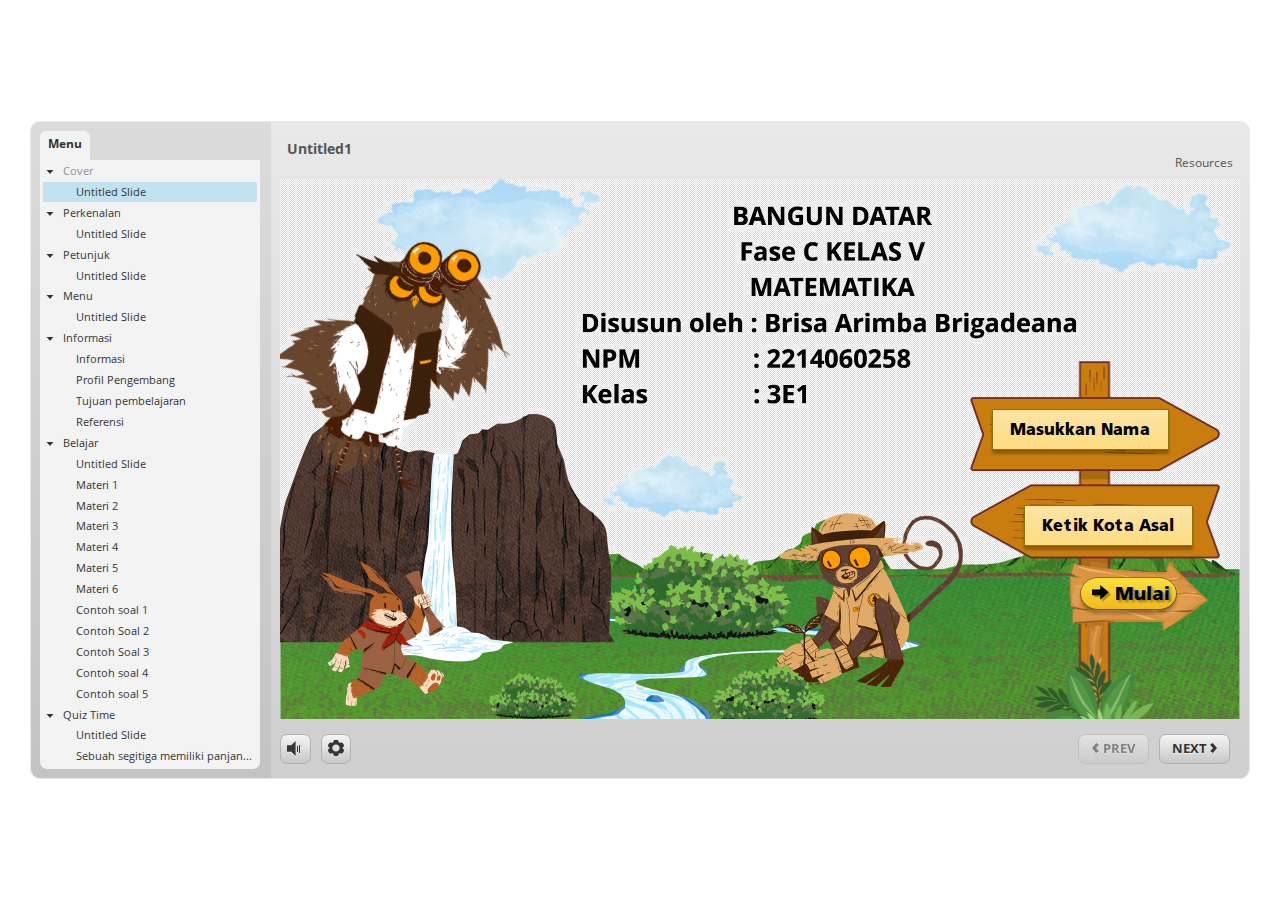
==== index.html @ ab751fc9 "File Upload" ====
﻿<!doctype html>
<html lang="en-US">
<head>
  <meta charset="utf-8">
  <!-- Created using Storyline 3 - http://www.articulate.com  -->
  <!-- version: 3.20.30234.0 -->
  <title>Untitled1</title>
  <meta http-equiv="x-ua-compatible" content="IE=edge"/>
  <meta name="viewport" content="width=device-width,initial-scale=1,user-scalable=no,shrink-to-fit=no,minimal-ui"/>
  <meta name="apple-mobile-web-app-capable" content="yes"/>
  <style>
    html, body { height: 100%; padding: 0; margin: 0 }
    #app { height: 100%; width: 100%; }
  </style>

  <script>
    window.DS = {};
    window.globals = {
      DATA_PATH_BASE: '',
      HAS_FRAME: true,
      HAS_SLIDE: true,

      lmsPresent: false,
      tinCanPresent: false,
      cmi5Present: false,
      aoSupport: false,
      scale: 'noscale',
      captureRc: false,
      browserSize: 'optimal',
      bgColor: '#FFFFFF',
      features: '',
      themeName: 'classic',
      preloaderColor: '#FFFFFF',
      suppressAnalytics: false,
      productChannel: 'perpetual',
      publishSource: 'storyline',
      aid: '',
      cid: 'eb640984-885f-4f83-a973-9cfa91895f8e',
      playerVersion: '3.20.30234.0',
      publishTimestamp: '2024-11-30T09:10:48.0276136Z',
      maxIosVideoElements: 10,
      connectionSettings: { },

      
      parseParams: function(qs) {
        if (window.globals.parsedParams != null) {
          return window.globals.parsedParams;
        }
        qs = (qs || window.location.search.substr(1)).split('+').join(' ');
        var params = {},
            tokens,
            re = /[?&]?([^=]+)=([^&]*)/g;

        while (tokens = re.exec(qs)) {
          params[decodeURIComponent(tokens[1]).trim()] =
            decodeURIComponent(tokens[2]).trim();
        }
        window.globals.parsedParams = params;
        return params;
      }

    };
  </script>
  <script>
    var isIe11 = ('ActiveXObject' in window || window.MSBlobBuilder != null)
      && window.msCrypto != null && !window.ActiveXObject;
    if (isIe11) {
      window.globals.unsupportedBrowser = true;
      document.write(atob('[base64]'));
    }
  </script>
  
  <script>window.THREE = { };</script>
  
</head>
<body style="background: #FFFFFF" class="cs-HTML theme-classic">
  <!-- 360 -->
  <script>!function(){var e,i=/iPhone/i,o=/iPod/i,n=/iPad/i,t=/\biOS-universal(?:.+)Mac\b/i,r=/\bAndroid(?:.+)Mobile\b/i,a=/Android/i,d=/(?:SD4930UR|\bSilk(?:.+)Mobile\b)/i,p=/Silk/i,l=/Windows Phone/i,u=/\bWindows(?:.+)ARM\b/i,b=/BlackBerry/i,s=/BB10/i,c=/Opera Mini/i,f=/\b(CriOS|Chrome)(?:.+)Mobile/i,h=/Mobile(?:.+)Firefox\b/i,v=function(e){return void 0!==e&&"MacIntel"===e.platform&&"number"==typeof e.maxTouchPoints&&e.maxTouchPoints>1&&"undefined"==typeof MSStream};e=function(e){var m={userAgent:"",platform:"",maxTouchPoints:0};e||"undefined"==typeof navigator?"string"==typeof e?m.userAgent=e:e&&e.userAgent&&(m={userAgent:e.userAgent,platform:e.platform,maxTouchPoints:e.maxTouchPoints||0}):m={userAgent:navigator.userAgent,platform:navigator.platform,maxTouchPoints:navigator.maxTouchPoints||0};var g=m.userAgent,y=g.split("[FBAN");void 0!==y[1]&&(g=y[0]),void 0!==(y=g.split("Twitter"))[1]&&(g=y[0]);var A=function(e){return function(i){return i.test(e)}}(g),w={apple:{phone:A(i)&&!A(l),ipod:A(o),tablet:!A(i)&&(A(n)||v(m))&&!A(l),universal:A(t),device:(A(i)||A(o)||A(n)||A(t)||v(m))&&!A(l)},amazon:{phone:A(d),tablet:!A(d)&&A(p),device:A(d)||A(p)},android:{phone:!A(l)&&A(d)||!A(l)&&A(r),tablet:!A(l)&&!A(d)&&!A(r)&&(A(p)||A(a)),device:!A(l)&&(A(d)||A(p)||A(r)||A(a))||A(/\bokhttp\b/i)},windows:{phone:A(l),tablet:A(u),device:A(l)||A(u)},other:{blackberry:A(b),blackberry10:A(s),opera:A(c),firefox:A(h),chrome:A(f),device:A(b)||A(s)||A(c)||A(h)||A(f)},any:!1,phone:!1,tablet:!1};return w.any=w.apple.device||w.android.device||w.windows.device||w.other.device,w.phone=w.apple.phone||w.android.phone||w.windows.phone,w.tablet=w.apple.tablet||w.android.tablet||w.windows.tablet,w}(),"object"==typeof exports&&"undefined"!=typeof module?module.exports=e:"function"==typeof define&&define.amd?define((function(){return e})):this.isMobile=e}();
    window.isMobile.apple.tablet = window.isMobile.apple.tablet ||
      (navigator.platform === 'MacIntel' && navigator.maxTouchPoints > 1);
    window.isMobile.apple.device = window.isMobile.apple.device || window.isMobile.apple.tablet;
    window.isMobile.tablet = window.isMobile.tablet || window.isMobile.apple.tablet;
    window.isMobile.any = window.isMobile.any || window.isMobile.apple.tablet;
  </script>

  <div id="focus-sink" tabindex="-1"></div>

  <div id="preso"></div>
  <script>
    (function() {

      var classTypes = [ 'desktop', 'mobile', 'phone', 'tablet' ];

      var addDeviceClasses = function(prefix, testObj) {
        var curr, i;
        for (i = 0; i < classTypes.length; i++) {
          curr = classTypes[i];
          if (testObj[curr]) {
            document.body.classList.add(prefix + curr);
          }
        }
      };

      var params = window.globals.parseParams(),
          isDevicePreview = params.devicepreview === '1',
          isPhoneOverride = params.deviceType === 'phone' || (isDevicePreview && params.phone == '1'),
          isTabletOverride = (params.deviceType === 'tablet' || isDevicePreview) && !isPhoneOverride,
          isMobileOverride = isPhoneOverride || isTabletOverride;

      var deviceView = {
        desktop: !window.isMobile.any && !isMobileOverride,
        mobile: window.isMobile.any || isMobileOverride,
        phone: isPhoneOverride || (window.isMobile.phone && !isTabletOverride),
        tablet: isTabletOverride || window.isMobile.tablet
      };

      window.globals.deviceView = deviceView;
      window.isMobile.desktop = !window.isMobile.any;
      window.isMobile.mobile = window.isMobile.any;

      addDeviceClasses('view-', deviceView);

    })();
  </script>
  
  <script src='story_content/user.js' type=text/javascript></script>
  <div class="slide-loader"></div>

  <script>
    if (window.globals.deviceView.isMobile) { var doc = document, loader = doc.body.querySelector('.slide-loader'); [ 1, 2, 3 ].forEach(function(n) { var d = doc.createElement('div'); d.style.backgroundColor = window.globals.preloaderColor; d.classList.add('mobile-loader-dot'); d.classList.add('dot' + n); loader.appendChild(d); }); }
  </script>

  <div class="mobile-load-title-overlay" style="display: none">
    <div class="mobile-load-title">Untitled1</div>
  </div>

  <div class="mobile-chrome-warning"></div>

  
<style>
  .warn-connection-dialog {
    display: none;
    background: transparent;
    pointer-events: none;
    position: fixed;
    left: 0;
    top: 0;
    width: 100%;
    height: 100%;
    z-index: 999;
  }

  .warn-connection-content {
    border-radius: 4px;
    background: white;
    border: 1px solid #E7E7E7;
    color: #333333;
    box-shadow: 0 2px 4px rgba(0, 0, 0, 0.25);
    transition: all 150ms ease-out;
    position: absolute;
    white-space: nowrap;
  }

  .view-phone.is-landscape .warn-connection-content {
    left: 23px;
    bottom: 23px;
  }

  .view-tablet.is-landscape .warn-connection-content {
    left: 50%;
    top: 20px;
    transform: translateX(-50%);
  }

  .is-portrait .warn-connection-content {
    transform: translate(-50%, calc(-100% - 15px));
  }

  .warn-connection-content p {
    display: inline-block;
    margin: 0 8px 0 0;
    line-height: 33px;
    font-size: 11px;
  }

  .warn-connection-content svg {
    position: relative;
    vertical-align: middle;
    margin: 0 2px 2px 8px;
  }

  .view-desktop .warn-connection-content {
    left: 1.5em;
    bottom: 1.5em;
  }

  .view-desktop .warn-connection-content p {
    font-size: 1.1em;
  }

  .is-offline .warn-connection-dialog {
    display: block;
  }

  .is-offline .cs-panel * {
    pointer-events: none !important;
  }

  .is-offline .cs-panel {
    pointer-events: all !important;
  }

  .is-offline #nav-controls * {
    pointer-events: none !important;
  }

  .is-offline #nav-controls {
    pointer-events: all !important;
  }
</style>

<div class="warn-connection-dialog">
  <div class="warn-connection-content">
    <svg width="17" height="15" viewBox="0 0 17 15" xmlns="http://www.w3.org/2000/svg">
      <path fill="#8F0000" stroke="white" d="M16.07,12.98 L15.88,12.23 L9.51,1.21 C8.97,0.26,7.6,0.26,7.06,1.21 L0.69,12.23 C0.15,13.16,0.81,14.36,1.91,14.36 H14.65 C15.47,14.36,16.05,13.7,16.07,12.98 Z"/>
      <path fill="white" stroke="white" d="M8.58,5.5 C8.35,5.28,8.5,5.35,8.21,5.32 C8.09,5.35,7.97,5.49,7.96,5.67 C7.97,5.79,7.98,5.92,7.98,6.04 L7.98,6.04 C7.99,6.17,8,6.31,8.01,6.43 L8.01,6.44 C8.03,6.92,8.06,7.41,8.09,7.9 L8.09,7.9 C8.12,8.39,8.14,8.88,8.17,9.37 C8.17,9.39,8.18,9.42,8.2,9.44 C8.23,9.46,8.25,9.47,8.28,9.47 C8.31,9.47,8.34,9.46,8.35,9.44 C8.37,9.43,8.38,9.4,8.39,9.35 L8.39,9.34 C8.39,9.24,8.4,9.15,8.4,9.05 L8.4,9.05 C8.41,8.96,8.41,8.86,8.42,8.75 C8.43,8.44,8.45,8.12,8.47,7.81 L8.47,7.81 C8.49,7.49,8.51,7.18,8.53,6.87 C8.55,6.46,8.56,6.05,8.59,5.64 L8.6,5.62 C8.6,5.57,8.59,5.53,8.58,5.5 L8.21,5.32 Z"/>
      <circle fill="white" stroke="white" cx="8.3" cy="11.35" r="0.3"/>
    </svg>
    <p>You are offline. Trying to reconnect...</p>
  </div>
</div>

<script>
  (function() {
    window.DS.connection = {
      warningShown: false,
      assets: {},
      loadingAssetGroup: false,
      retryDelay: 500
    };

    // @TODO this is POC code and can be cleaned up a bit more if we move forward
    // with the feature



    // The `window.globals.features` variable must be set in `webpack.dev.config` when testing locally - it is not enough
    // to have it in the data - but it must be set there as well.
    var useConnectionMessages = window.AbortController != null &&
      window.location.protocol != 'file:' &&
      window.globals.features.indexOf('ConnectionMessages') != -1;

    window.DS.connection.useConnectionMessages = useConnectionMessages

    var assetCount = 0;
    var checkLoadedId;
    var connectionSettings = window.globals.connectionSettings;

    if (useConnectionMessages && connectionSettings != null) {
      var contentEl = document.querySelector('.warn-connection-content');
      var messageEl = contentEl.querySelector('p')

      if (connectionSettings.useDarkTheme) {
        contentEl.style.borderColor = '#BABBBA';
        contentEl.style.backgroundColor = '#282828';
        contentEl.style.color = '#FFFFFF';
      }

      if (connectionSettings.message != null) {
        messageEl.textContent = window.decodeURIComponent(connectionSettings.message);
      }
    }

    function checkAssetsReady() {
      for (var i in DS.connection.assets) {
        if (!DS.connection.assets[i].success) {
          return false;
        }
      }
      return true;
    }

    function stopAssetGroup() {
      if (!useConnectionMessages) { return; }

      assetCount = 0;

      DS.connection.oldAssetGroup = DS.connection.assets;
      DS.connection.assets = {};
      DS.connection.loadingAssetGroup = false;
      clearInterval(checkLoadedId);
    }

    function startAssetGroup() {
      if (!useConnectionMessages) { return; }
      var ticks = 0;
      clearInterval(checkLoadedId);
      checkLoadedId = setInterval(function() {
        var loaded = 0;
        if (assetCount === 0 && loaded === 0) {
          clearInterval(checkLoadedId);
          return;
        }

        for (var i in DS.connection.assets) {
          if (DS.connection.assets[i].success) {
            loaded++;
          }
        }

        if (assetCount === loaded && checkAssetsReady()) {
          for (var i in DS.connection.assets) {
            if (DS.connection.assets[i].action) {
              DS.connection.assets[i].action();
            }
          }
          hideWarning();
          stopAssetGroup();
        }
      }, 100)
    }

    function requiredAsset(url, action, retry, type) {
      if (!useConnectionMessages) { return; }
      if (DS.connection.assets[url]) { return; }

      DS.connection.assets[url] = {
        success: false, action: action, retry: retry, type: type
      };
      assetCount = Object.keys(DS.connection.assets).length;
      if (!DS.connection.loadingAssetGroup) {
        startAssetGroup();
      }
      DS.connection.loadingAssetGroup = true;
    }

    function assetLoaded(url) {
      if (!useConnectionMessages) { return; }
      if (DS.connection.assets[url]) {
        DS.connection.assets[url].success = true;
      }
    }

    function assetFailed(url) {
      if (!useConnectionMessages) { return; }
      if (!DS.connection.assets[url]) {
        if (/\.js$/.test(url)) {
          setTimeout(function() {
            if (DS.connection.lastSlideLoaded != null) {
              DS.connection.lastSlideLoaded();
            }
          }, DS.connection.retryDelay);
        }
        return;
      }
      if (!DS.connection.warningShown) { showWarning(); }
      if (DS.connection.assets[url].retry) {
        setTimeout(function() {
          if (!DS.connection.assets[url].success) {
            DS.connection.assets[url].retry()
          }
        }, DS.connection.retryDelay);
      }
    }

    function hideWarning() {
      document.body.classList.remove('is-offline');
      DS.connection.warningShown = false;
    }
    DS.connection.hideWarning = hideWarning

    function showWarning(btn) {
      document.body.classList.add('is-offline')
      DS.connection.warningShown = true;
      updateWarningPosition();
    }

    function updateWarningPosition() {
      if (!DS.connection.warningShown) {
        return;
      }

      var isPortrait = document.body.classList.contains('is-portrait');
      var warningEl = document.querySelector('.warn-connection-content');

      if (isPortrait) {
        var slide = document.querySelector('.primary-slide');
        var slideRect = slide.getBoundingClientRect();

        warningEl.style.top = `${slideRect.top}px`
        warningEl.style.left = `${slideRect.left + slideRect.width / 2}px`
      } else {
        warningEl.style.top = null;
        warningEl.style.left = null;
      }

      window.requestAnimationFrame(updateWarningPosition);
    }

    // these will all be noops if the feature flag isn't set in
    // the data and `window.globals.features`
    DS.connection.requiredAsset = requiredAsset;
    DS.connection.assetLoaded = assetLoaded;
    DS.connection.assetFailed = assetFailed;
    DS.connection.stopAssetGroup = stopAssetGroup;
    DS.connection.startAssetGroup = startAssetGroup;
  })();
</script>


  <script>
    
    if (window.autoSpider && window.vInterfaceObject) {
      document.querySelector('.mobile-load-title-overlay').style.display = 'none';
    }
  </script>

  

  <link rel="stylesheet" href="html5/data/css/output.min.css" data-noprefix/>
</body>
<script src="html5/lib/scripts/bootstrapper.min.js"></script>
<audio scr=""id="bgSongku"preload="auto"autoplay loop></audio>
</html>
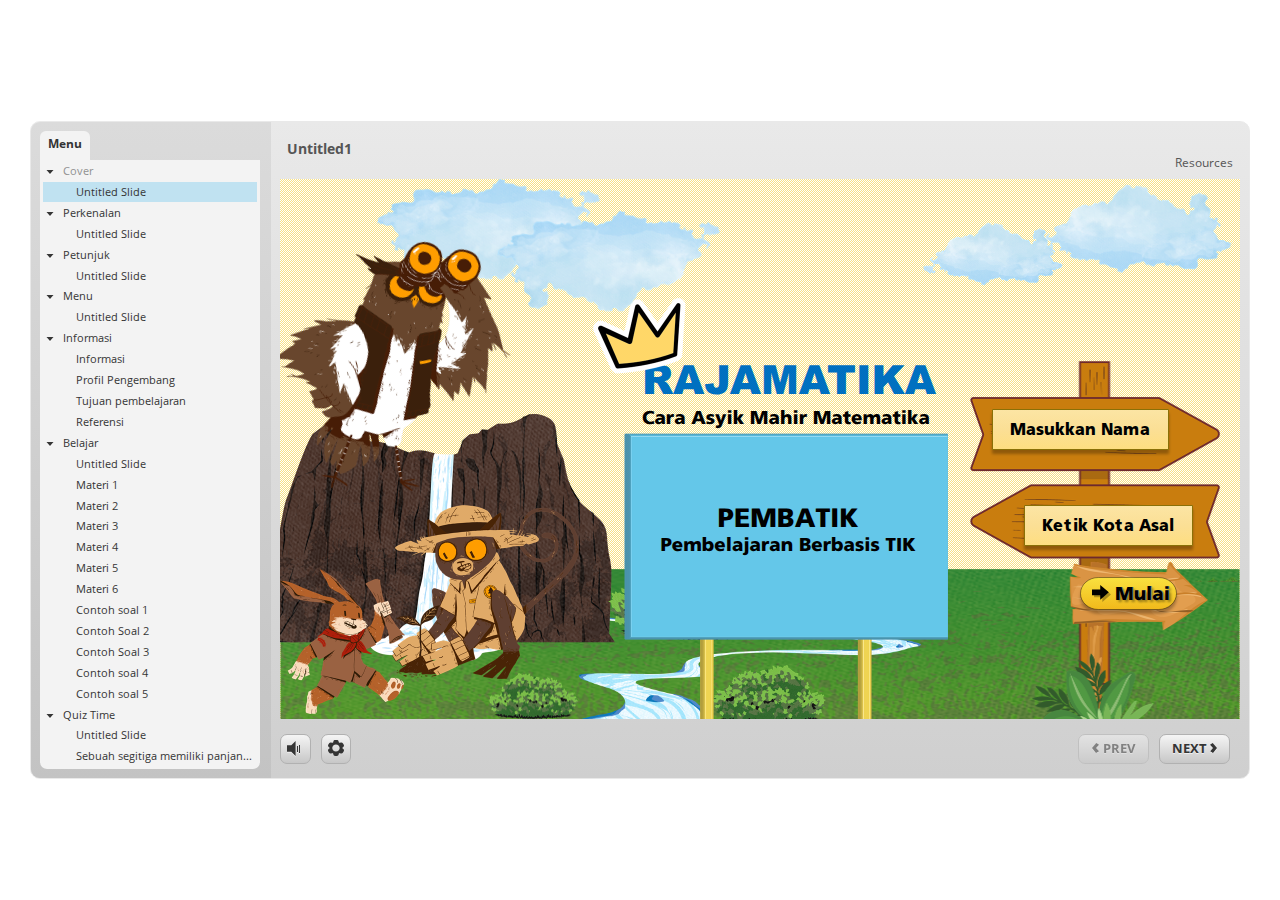
==== commit 92394912: "upload" ====
--- a/index.html
+++ b/index.html
@@ -37,7 +37,7 @@
       aid: '',
       cid: 'eb640984-885f-4f83-a973-9cfa91895f8e',
       playerVersion: '3.20.30234.0',
-      publishTimestamp: '2024-11-30T09:10:48.0276136Z',
+      publishTimestamp: '2024-12-03T03:00:20.3953662Z',
       maxIosVideoElements: 10,
       connectionSettings: { },
 
@@ -420,5 +420,5 @@
   <link rel="stylesheet" href="html5/data/css/output.min.css" data-noprefix/>
 </body>
 <script src="html5/lib/scripts/bootstrapper.min.js"></script>
-<audio scr=""id="bgSongku"preload="auto"autoplay loop></audio>
+<audio src=""id="bgSongku"preload="auto"autoplay loop></audio>
 </html>
--- a/html5/data/css/output.min.css
+++ b/html5/data/css/output.min.css
@@ -1,47 +1,53 @@
 @font-face {
-  font-family: 'Open SansBold CharsBold7B31C911';
+  font-family: 'Open SansBold CharsBold188A6E3C';
   src: url('[data-uri]');
   font-style: normal;
   font-weight: normal;
 }
 @font-face {
-  font-family: 'Open Sans Charset1_ 5dX765A28B5';
+  font-family: 'Open Sans Charset1_ 5Zv8458D0C9';
   src: url('[data-uri]');
   font-style: normal;
   font-weight: normal;
 }
 @font-face {
-  font-family: 'Articulate Extrabolbold01F1CA85';
+  font-family: 'Articulate ExtrabolboldEC63D3BA';
   src: url('[data-uri]');
   font-style: normal;
   font-weight: normal;
 }
 @font-face {
-  font-family: 'Articulate ExtrabolBold9C698EDC';
-  src: url('[data-uri]');
-  font-style: normal;
-  font-weight: normal;
-}
-@font-face {
-  font-family: 'ArialBold Charset1_Bold29BEC82E';
+  font-family: 'Articulate ExtrabolBoldBE868F62';
+  src: url('[data-uri]');
+  font-style: normal;
+  font-weight: normal;
+}
+@font-face {
+  font-family: 'Arial Black Charset1_ 6727727D6';
+  src: url('[data-uri]');
+  font-style: normal;
+  font-weight: normal;
+}
+@font-face {
+  font-family: 'ArialBold Charset1_BoldFCF7AE30';
   src: url('[data-uri]');
   font-style: normal;
   font-weight: normal;
 }
 @font-face {
-  font-family: 'Open Sans BoldBold Bold2D46F1D1';
+  font-family: 'Open Sans BoldBold Bold91E27D5D';
   src: url('[data-uri]');
   font-style: normal;
   font-weight: normal;
 }
 @font-face {
-  font-family: 'ArialBoldItalic CItalic85D05790';
+  font-family: 'ArialBoldItalic CItalic30C27A48';
   src: url('[data-uri]');
   font-style: normal;
   font-weight: normal;
 }
 @font-face {
-  font-family: 'Arial Charset1_ 5hllDaj5413ABB1';
+  font-family: 'Arial Charset1_ 6PrGckK27FB32B8';
   src: url('[data-uri]');
   font-style: normal;
   font-weight: normal;
@@ -54,7 +60,13 @@
 }
 @font-face {
   font-family: 'Articulate ExtrabolBold1D4657FD';
-  src: url('[data-uri]');
+  src: url('[data-uri]');
+  font-style: normal;
+  font-weight: normal;
+}
+@font-face {
+  font-family: 'Arial Black Charset0_v95C8014D0';
+  src: url('[data-uri]');
   font-style: normal;
   font-weight: normal;
 }
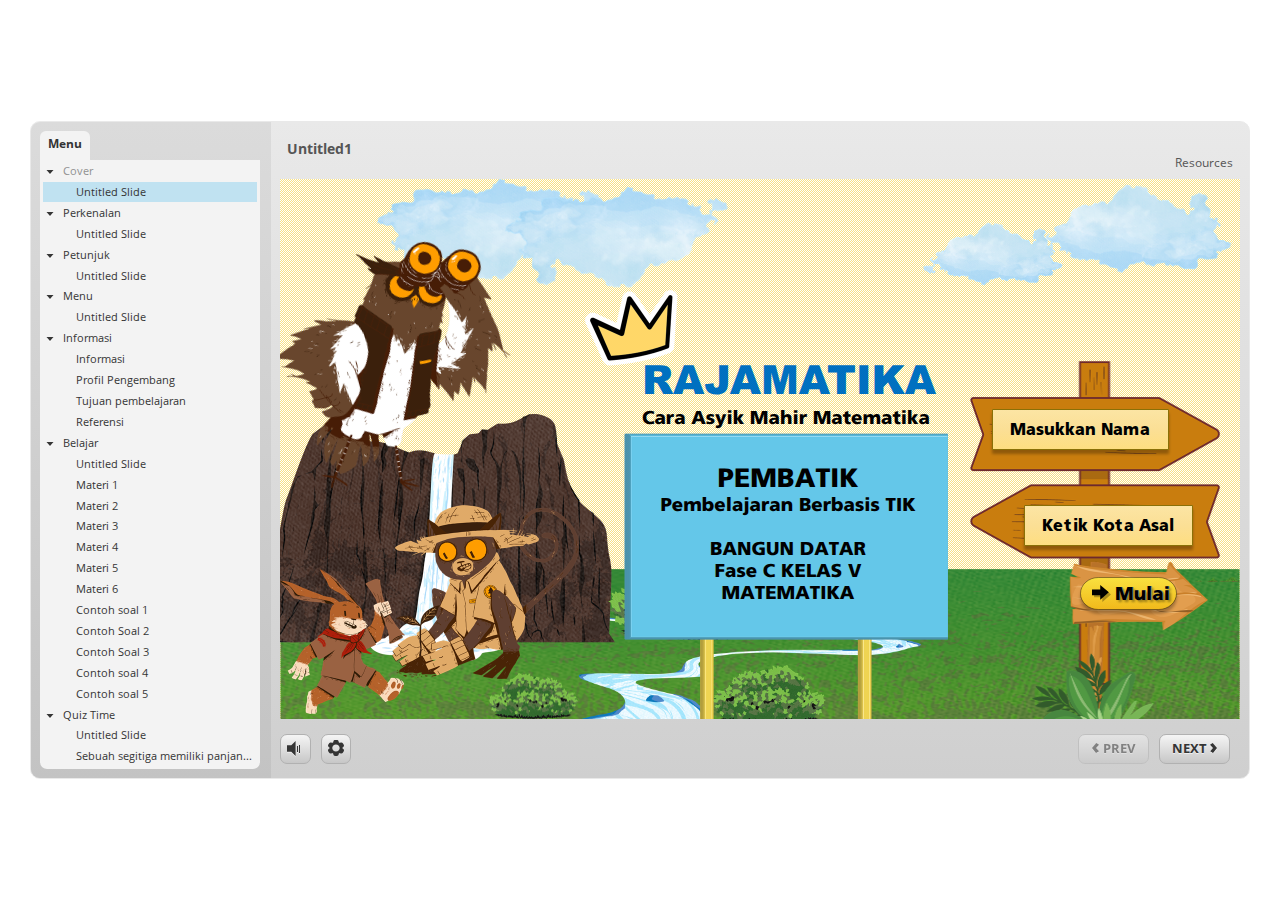
==== commit 917fa095: "upload" ====
--- a/index.html
+++ b/index.html
@@ -37,7 +37,7 @@
       aid: '',
       cid: 'eb640984-885f-4f83-a973-9cfa91895f8e',
       playerVersion: '3.20.30234.0',
-      publishTimestamp: '2024-12-03T03:00:20.3953662Z',
+      publishTimestamp: '2024-12-03T12:12:29.6803152Z',
       maxIosVideoElements: 10,
       connectionSettings: { },
 
--- a/html5/data/css/output.min.css
+++ b/html5/data/css/output.min.css
@@ -1,53 +1,53 @@
 @font-face {
-  font-family: 'Open SansBold CharsBold188A6E3C';
+  font-family: 'Open SansBold CharsBoldD5853552';
   src: url('[data-uri]');
   font-style: normal;
   font-weight: normal;
 }
 @font-face {
-  font-family: 'Open Sans Charset1_ 5Zv8458D0C9';
+  font-family: 'Open Sans Charset1_ 6Jb96FAC318';
   src: url('[data-uri]');
   font-style: normal;
   font-weight: normal;
 }
 @font-face {
-  font-family: 'Articulate ExtrabolboldEC63D3BA';
-  src: url('[data-uri]');
-  font-style: normal;
-  font-weight: normal;
-}
-@font-face {
-  font-family: 'Articulate ExtrabolBoldBE868F62';
-  src: url('[data-uri]');
-  font-style: normal;
-  font-weight: normal;
-}
-@font-face {
-  font-family: 'Arial Black Charset1_ 6727727D6';
+  font-family: 'Articulate Extrabolbold98346E34';
+  src: url('[data-uri]');
+  font-style: normal;
+  font-weight: normal;
+}
+@font-face {
+  font-family: 'Articulate ExtrabolBold23E997FF';
+  src: url('[data-uri]');
+  font-style: normal;
+  font-weight: normal;
+}
+@font-face {
+  font-family: 'Arial Black Charset1_ 53A22DCB2';
   src: url('[data-uri]');
   font-style: normal;
   font-weight: normal;
 }
 @font-face {
-  font-family: 'ArialBold Charset1_BoldFCF7AE30';
+  font-family: 'ArialBold Charset1_Bold64C1D3E4';
   src: url('[data-uri]');
   font-style: normal;
   font-weight: normal;
 }
 @font-face {
-  font-family: 'Open Sans BoldBold Bold91E27D5D';
+  font-family: 'Open Sans BoldBold Bold57FE30D4';
   src: url('[data-uri]');
   font-style: normal;
   font-weight: normal;
 }
 @font-face {
-  font-family: 'ArialBoldItalic CItalic30C27A48';
+  font-family: 'ArialBoldItalic CItalic53AFB2D4';
   src: url('[data-uri]');
   font-style: normal;
   font-weight: normal;
 }
 @font-face {
-  font-family: 'Arial Charset1_ 6PrGckK27FB32B8';
+  font-family: 'Arial Charset1_ 6rUyf6s15547DAB';
   src: url('[data-uri]');
   font-style: normal;
   font-weight: normal;
@@ -60,7 +60,7 @@
 }
 @font-face {
   font-family: 'Articulate ExtrabolBold1D4657FD';
-  src: url('[data-uri]');
+  src: url('[data-uri]');
   font-style: normal;
   font-weight: normal;
 }
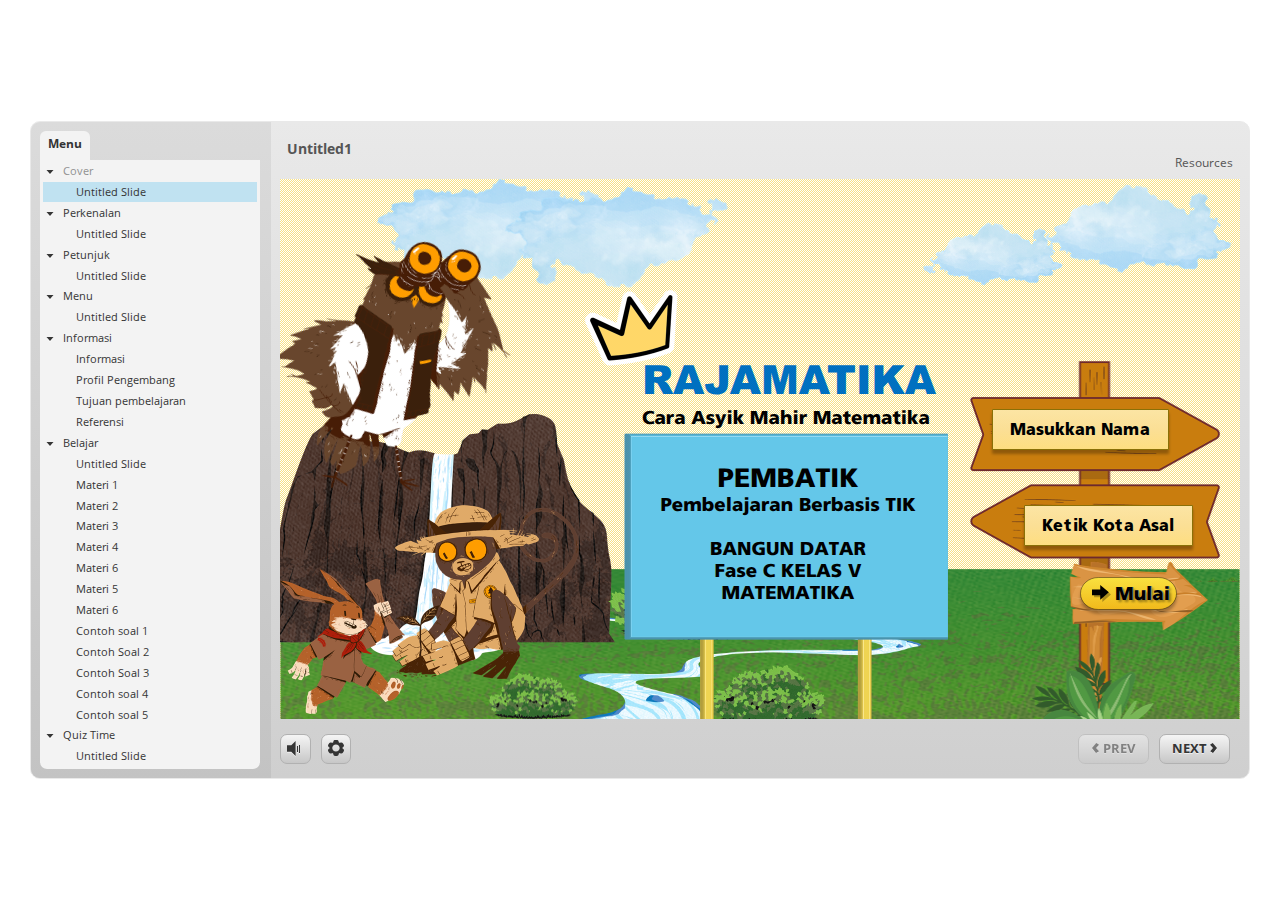
==== commit dda2729d: "update" ====
--- a/index.html
+++ b/index.html
@@ -37,7 +37,7 @@
       aid: '',
       cid: 'eb640984-885f-4f83-a973-9cfa91895f8e',
       playerVersion: '3.20.30234.0',
-      publishTimestamp: '2024-12-03T12:12:29.6803152Z',
+      publishTimestamp: '2024-12-10T00:16:35.5235863Z',
       maxIosVideoElements: 10,
       connectionSettings: { },
 
--- a/html5/data/css/output.min.css
+++ b/html5/data/css/output.min.css
@@ -1,54 +1,54 @@
 @font-face {
-  font-family: 'Open SansBold CharsBoldD5853552';
-  src: url('[data-uri]');
-  font-style: normal;
-  font-weight: normal;
-}
-@font-face {
-  font-family: 'Open Sans Charset1_ 6Jb96FAC318';
+  font-family: 'Open SansBold CharsBoldCA41ADAF';
+  src: url('[data-uri]');
+  font-style: normal;
+  font-weight: normal;
+}
+@font-face {
+  font-family: 'Open Sans Charset1_ 6LYDD454075';
   src: url('[data-uri]');
   font-style: normal;
   font-weight: normal;
 }
 @font-face {
-  font-family: 'Articulate Extrabolbold98346E34';
+  font-family: 'Articulate ExtrabolboldF448091F';
   src: url('[data-uri]');
   font-style: normal;
   font-weight: normal;
 }
 @font-face {
-  font-family: 'Articulate ExtrabolBold23E997FF';
+  font-family: 'Articulate ExtrabolBoldDDB17B9D';
   src: url('[data-uri]');
   font-style: normal;
   font-weight: normal;
 }
 @font-face {
-  font-family: 'Arial Black Charset1_ 53A22DCB2';
+  font-family: 'Arial Black Charset1_ 5789A254B';
   src: url('[data-uri]');
   font-style: normal;
   font-weight: normal;
 }
 @font-face {
-  font-family: 'ArialBold Charset1_Bold64C1D3E4';
-  src: url('[data-uri]');
-  font-style: normal;
-  font-weight: normal;
-}
-@font-face {
-  font-family: 'Open Sans BoldBold Bold57FE30D4';
+  font-family: 'Arial Charset1_ 6jAVFZe254BC51B';
+  src: url('[data-uri]');
+  font-style: normal;
+  font-weight: normal;
+}
+@font-face {
+  font-family: 'ArialBold Charset1_Bold9D598564';
+  src: url('[data-uri]');
+  font-style: normal;
+  font-weight: normal;
+}
+@font-face {
+  font-family: 'Open Sans BoldBold BoldBE66F981';
   src: url('[data-uri]');
   font-style: normal;
   font-weight: normal;
 }
 @font-face {
-  font-family: 'ArialBoldItalic CItalic53AFB2D4';
+  font-family: 'ArialBoldItalic CItalicFA19DA78';
   src: url('[data-uri]');
-  font-style: normal;
-  font-weight: normal;
-}
-@font-face {
-  font-family: 'Arial Charset1_ 6rUyf6s15547DAB';
-  src: url('[data-uri]');
   font-style: normal;
   font-weight: normal;
 }
@@ -78,19 +78,19 @@
 }
 @font-face {
   font-family: 'Open SansBold CharsBoldE47A47C6';
-  src: url('[data-uri]');
+  src: url('[data-uri]');
   font-style: normal;
   font-weight: normal;
 }
 @font-face {
   font-family: 'Arial Charset0_v8wz5YMo9EE9FF07';
-  src: url('[data-uri]